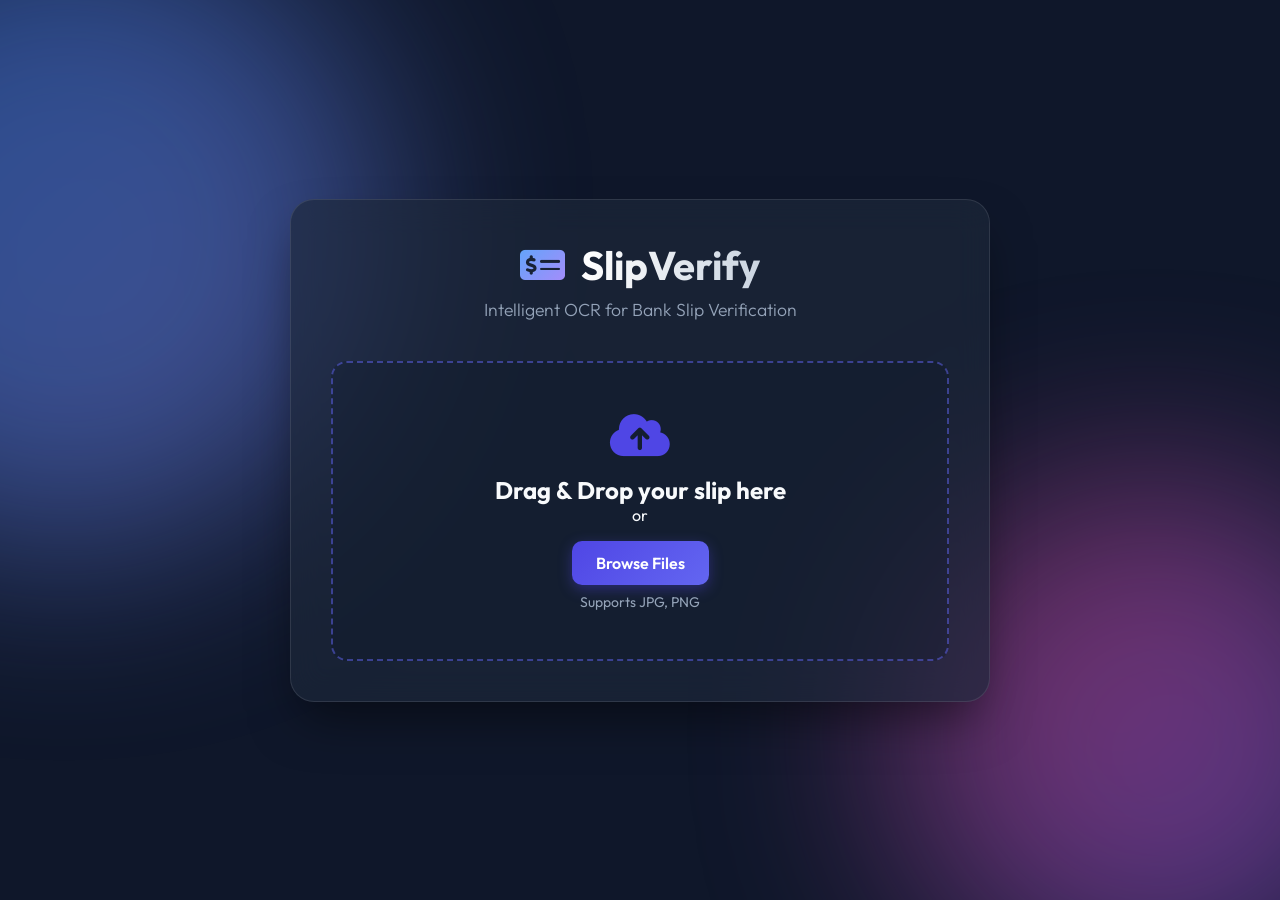
==== templates/index.html @ 1645282a "Initial commit: Slip Verification API and Dashboard" ====
<!DOCTYPE html>
<html lang="en">
<head>
    <meta charset="UTF-8">
    <meta name="viewport" content="width=device-width, initial-scale=1.0">
    <title>Slip Verification App</title>
    <!-- Modern font -->
    <link href="https://fonts.googleapis.com/css2?family=Outfit:wght@300;400;500;600;700&display=swap" rel="stylesheet">
    <!-- Font Awesome for Icons -->
    <link rel="stylesheet" href="https://cdnjs.cloudflare.com/ajax/libs/font-awesome/6.4.0/css/all.min.css">
    <!-- Custom CSS -->
    <link rel="stylesheet" href="/static/style.css">
</head>
<body>
    <div class="bg-orb orb-1"></div>
    <div class="bg-orb orb-2"></div>
    
    <div class="app-container glass-effect">
        <header>
            <div class="logo-area">
                <i class="fa-solid fa-money-check-dollar icon-logo"></i>
                <h1>SlipVerify</h1>
            </div>
            <p class="subtitle">Intelligent OCR for Bank Slip Verification</p>
        </header>

        <main>
            <div class="upload-section" id="upload-section">
                <div class="drop-zone" id="drop-zone">
                    <i class="fa-solid fa-cloud-arrow-up text-primary" style="font-size: 3rem; margin-bottom: 1rem;"></i>
                    <h2>Drag & Drop your slip here</h2>
                    <p>or</p>
                    <button class="btn btn-primary mt-3" id="browse-btn">Browse Files</button>
                    <input type="file" id="file-input" accept="image/*" hidden>
                    <p class="small text-muted mt-2">Supports JPG, PNG</p>
                </div>
            </div>

            <div class="preview-section hidden" id="preview-section">
                <div class="image-wrapper">
                    <img id="image-preview" src="" alt="Slip Preview">
                    <button class="btn-icon close-btn" id="remove-img-btn" title="Remove image">
                        <i class="fa-solid fa-xmark"></i>
                    </button>
                </div>
                <button class="btn btn-primary w-100 mt-4" id="analyze-btn">
                    <i class="fa-solid fa-wand-magic-sparkles me-2"></i>Analyze Receipt
                </button>
            </div>

            <div class="results-section hidden" id="results-section">
                <div class="loader-container hidden" id="loader">
                    <div class="typing-indicator">
                        <div class="typing-circle"></div>
                        <div class="typing-circle"></div>
                        <div class="typing-circle"></div>
                        <div class="typing-shadow"></div>
                        <div class="typing-shadow"></div>
                        <div class="typing-shadow"></div>
                    </div>
                    <p class="mt-3 text-muted">Scanning and extracting data...</p>
                </div>

                <div class="data-view hidden" id="data-view">
                    <div class="result-header">
                        <h3><i class="fa-solid fa-circle-check text-success me-2"></i> Verification Complete</h3>
                        <button class="btn btn-outline-sm" id="new-scan-btn">New Scan</button>
                    </div>

                    <div class="data-cards">
                        <div class="card">
                            <div class="card-icon"><i class="fa-solid fa-coins"></i></div>
                            <div class="card-content">
                                <span class="card-label">Amount</span>
                                <span class="card-value highlight-text" id="res-amount">-</span>
                            </div>
                        </div>

                        <div class="card">
                            <div class="card-icon"><i class="fa-regular fa-calendar"></i></div>
                            <div class="card-content">
                                <span class="card-label">Date & Time</span>
                                <span class="card-value" id="res-datetime">-</span>
                            </div>
                        </div>

                        <div class="card">
                            <div class="card-icon"><i class="fa-solid fa-hashtag"></i></div>
                            <div class="card-content">
                                <span class="card-label">Reference No.</span>
                                <span class="card-value text-mono" id="res-ref">-</span>
                            </div>
                        </div>

                        <div class="card">
                            <div class="card-icon"><i class="fa-solid fa-building-columns"></i></div>
                            <div class="card-content">
                                <span class="card-label">Sender Info</span>
                                <span class="card-value" id="res-sender">-</span>
                            </div>
                        </div>
                    </div>
                    
                    <!-- Optional raw text accordion -->
                    <div class="raw-data-section mt-4">
                        <details>
                            <summary>View Raw OCR Data</summary>
                            <pre id="raw-text" class="raw-text-box"></pre>
                        </details>
                    </div>
                </div>

                <div class="error-view hidden" id="error-view">
                    <div class="error-icon"><i class="fa-solid fa-triangle-exclamation"></i></div>
                    <h3>Processing Failed</h3>
                    <p id="error-message">Unable to read the slip.</p>
                    <button class="btn btn-outline mt-3" id="retry-btn">Try Again</button>
                </div>
            </div>
        </main>
    </div>

    <script src="/static/script.js"></script>
</body>
</html>
---- static/style.css ----
:root {
    --primary: #4f46e5;
    --primary-hover: #4338ca;
    --success: #10b981;
    --danger: #ef4444;
    --bg-dark: #0f172a;
    --panel-bg: rgba(30, 41, 59, 0.65);
    --panel-border: rgba(255, 255, 255, 0.1);
    --text-main: #f8fafc;
    --text-muted: #94a3b8;
    --card-bg: rgba(15, 23, 42, 0.5);
}

* {
    margin: 0;
    padding: 0;
    box-sizing: border-box;
}

body {
    font-family: 'Outfit', sans-serif;
    background-color: var(--bg-dark);
    color: var(--text-main);
    min-height: 100vh;
    display: flex;
    justify-content: center;
    align-items: center;
    overflow-x: hidden;
    position: relative;
}

/* Background Animations */
.bg-orb {
    position: fixed;
    border-radius: 50%;
    filter: blur(100px);
    z-index: -1;
    opacity: 0.5;
    animation: float 25s infinite alternate ease-in-out;
}

.orb-1 {
    width: 50vw;
    height: 50vw;
    background: linear-gradient(135deg, #3b82f6, #818cf8);
    top: -10%;
    left: -20%;
}

.orb-2 {
    width: 40vw;
    height: 40vw;
    background: linear-gradient(135deg, #ec4899, #8b5cf6);
    bottom: -10%;
    right: -10%;
    animation-delay: -5s;
}

@keyframes float {
    0% { transform: translate(0, 0) scale(1); }
    100% { transform: translate(100px, 50px) scale(1.1); }
}

/* Typography & Utilities */
h1, h2, h3 { font-weight: 700; }
.text-primary { color: var(--primary); }
.text-success { color: var(--success); }
.text-muted { color: var(--text-muted); }
.text-mono { font-family: monospace; letter-spacing: 1px; }
.small { font-size: 0.875rem; }
.mt-2 { margin-top: 0.5rem; }
.mt-3 { margin-top: 1rem; }
.mt-4 { margin-top: 1.5rem; }
.me-2 { margin-right: 0.5rem; }
.w-100 { width: 100%; }
.hidden { display: none !important; }

/* Main Container */
.app-container {
    width: 90%;
    max-width: 700px;
    margin: 2rem auto;
    padding: 2.5rem;
    border-radius: 24px;
    z-index: 10;
}

.glass-effect {
    background: var(--panel-bg);
    backdrop-filter: blur(16px);
    -webkit-backdrop-filter: blur(16px);
    border: 1px solid var(--panel-border);
    box-shadow: 0 25px 50px -12px rgba(0, 0, 0, 0.5);
}

/* Header */
header {
    text-align: center;
    margin-bottom: 2.5rem;
}

.logo-area {
    display: flex;
    align-items: center;
    justify-content: center;
    gap: 1rem;
    margin-bottom: 0.5rem;
}

.icon-logo {
    font-size: 2.5rem;
    background: linear-gradient(135deg, #60a5fa, #a78bfa);
    -webkit-background-clip: text;
    background-clip: text;
    color: transparent;
}

header h1 {
    font-size: 2.5rem;
    background: linear-gradient(to right, #ffffff, #cbd5e1);
    -webkit-background-clip: text;
    background-clip: text;
    color: transparent;
}

.subtitle {
    color: var(--text-muted);
    font-weight: 300;
    font-size: 1.1rem;
}

/* Drag & Drop Zone */
.drop-zone {
    border: 2px dashed rgba(99, 102, 241, 0.5);
    border-radius: 16px;
    padding: 3rem 2rem;
    text-align: center;
    transition: all 0.3s ease;
    cursor: pointer;
    background: rgba(15, 23, 42, 0.3);
}

.drop-zone:hover, .drop-zone.dragover {
    border-color: var(--primary);
    background: rgba(99, 102, 241, 0.1);
    transform: translateY(-2px);
}

/* Buttons */
.btn {
    padding: 0.75rem 1.5rem;
    border-radius: 10px;
    border: none;
    font-family: inherit;
    font-weight: 600;
    font-size: 1rem;
    cursor: pointer;
    transition: all 0.3s cubic-bezier(0.4, 0, 0.2, 1);
}

.btn-primary {
    background: linear-gradient(135deg, var(--primary), #6366f1);
    color: white;
    box-shadow: 0 4px 14px 0 rgba(79, 70, 229, 0.39);
}

.btn-primary:hover {
    box-shadow: 0 6px 20px rgba(79, 70, 229, 0.5);
    transform: translateY(-2px);
}

.btn-outline {
    background: transparent;
    border: 1px solid var(--panel-border);
    color: var(--text-main);
}

.btn-outline:hover {
    background: rgba(255, 255, 255, 0.1);
}

.btn-outline-sm {
    padding: 0.5rem 1rem;
    font-size: 0.85rem;
    border-radius: 8px;
    background: rgba(255, 255, 255, 0.1);
    border: 1px solid rgba(255, 255, 255, 0.2);
    color: var(--text-main);
    cursor: pointer;
    transition: all 0.2s;
}

.btn-outline-sm:hover {
    background: rgba(255, 255, 255, 0.2);
}

.btn-icon {
    background: rgba(15, 23, 42, 0.8);
    color: white;
    border: none;
    width: 36px;
    height: 36px;
    border-radius: 50%;
    cursor: pointer;
    display: flex;
    align-items: center;
    justify-content: center;
    transition: all 0.2s;
    backdrop-filter: blur(4px);
}

.btn-icon:hover {
    background: var(--danger);
    transform: scale(1.1);
}

/* Preview Section */
.image-wrapper {
    position: relative;
    border-radius: 12px;
    padding: 0.5rem;
    background: var(--card-bg);
    border: 1px solid var(--panel-border);
    display: inline-block;
    max-width: 100%;
}

#image-preview {
    max-width: 100%;
    max-height: 350px;
    border-radius: 8px;
    object-fit: contain;
    display: block;
}

.close-btn {
    position: absolute;
    top: -10px;
    right: -10px;
    box-shadow: 0 4px 6px -1px rgba(0, 0, 0, 0.1);
}

/* Results section */
.results-section {
    animation: fadeIn 0.4s ease-out forwards;
}

@keyframes fadeIn {
    from { opacity: 0; transform: translateY(10px); }
    to { opacity: 1; transform: translateY(0); }
}

.result-header {
    display: flex;
    justify-content: space-between;
    align-items: center;
    margin-bottom: 2rem;
    padding-bottom: 1rem;
    border-bottom: 1px solid var(--panel-border);
}

.data-cards {
    display: grid;
    grid-template-columns: repeat(auto-fit, minmax(250px, 1fr));
    gap: 1.5rem;
}

.card {
    background: var(--card-bg);
    border: 1px solid var(--panel-border);
    border-radius: 16px;
    padding: 1.5rem;
    display: flex;
    align-items: flex-start;
    gap: 1rem;
    transition: transform 0.3s ease;
}

.card:hover {
    transform: translateY(-3px);
    background: rgba(30, 41, 59, 0.7);
    border-color: rgba(99, 102, 241, 0.3);
}

.card-icon {
    background: linear-gradient(135deg, rgba(99, 102, 241, 0.2), rgba(168, 85, 247, 0.2));
    color: #a78bfa;
    width: 48px;
    height: 48px;
    border-radius: 12px;
    display: flex;
    align-items: center;
    justify-content: center;
    font-size: 1.25rem;
    flex-shrink: 0;
}

.card-content {
    display: flex;
    flex-direction: column;
    gap: 0.25rem;
}

.card-label {
    font-size: 0.8rem;
    text-transform: uppercase;
    letter-spacing: 0.5px;
    color: var(--text-muted);
}

.card-value {
    font-size: 1.2rem;
    font-weight: 500;
    word-break: break-word;
}

.highlight-text {
    font-size: 1.5rem;
    font-weight: 700;
    color: var(--success);
    text-shadow: 0 0 10px rgba(16, 185, 129, 0.2);
}

/* Error View */
.error-view {
    text-align: center;
    padding: 2rem;
    background: rgba(239, 68, 68, 0.05);
    border: 1px solid rgba(239, 68, 68, 0.2);
    border-radius: 16px;
}

.error-icon {
    font-size: 3rem;
    color: var(--danger);
    margin-bottom: 1rem;
}

/* Loader custom animation */
.loader-container {
    display: flex;
    flex-direction: column;
    align-items: center;
    justify-content: center;
    padding: 3rem 0;
}

.typing-indicator {
    display: flex;
    gap: 10px;
    justify-content: center;
}

.typing-circle {
    width: 12px;
    height: 12px;
    background: var(--primary);
    border-radius: 50%;
    animation: typing 1.2s infinite ease-in-out;
}

.typing-circle:nth-child(1) { animation-delay: 0s; }
.typing-circle:nth-child(2) { animation-delay: 0.2s; background: #818cf8; }
.typing-circle:nth-child(3) { animation-delay: 0.4s; background: #c084fc; }

@keyframes typing {
    0%, 100% { transform: scale(1); opacity: 0.5; }
    50% { transform: scale(1.5); opacity: 1; }
}

/* details/summary for raw text */
details {
    background: rgba(0, 0, 0, 0.2);
    border: 1px solid var(--panel-border);
    border-radius: 8px;
    padding: 1rem;
}

summary {
    cursor: pointer;
    color: var(--text-muted);
    font-weight: 500;
    user-select: none;
    outline: none;
}

.raw-text-box {
    margin-top: 1rem;
    padding: 1rem;
    background: #000;
    border-radius: 6px;
    color: #4ade80;
    font-family: monospace;
    font-size: 0.85rem;
    overflow-x: auto;
    white-space: pre-wrap;
}
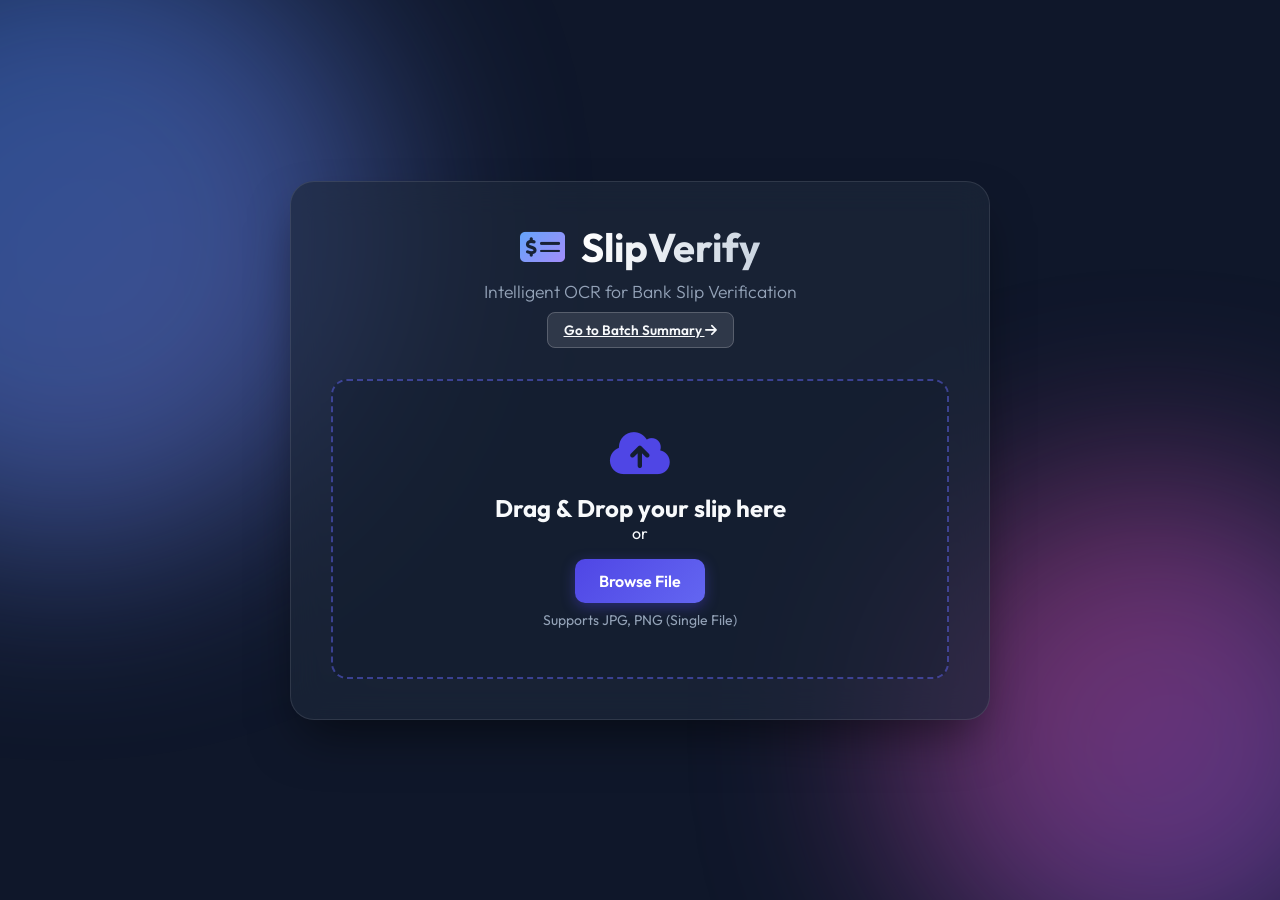
==== commit 00fbec81: "." ====
--- a/templates/index.html
+++ b/templates/index.html
@@ -1,5 +1,6 @@
 <!DOCTYPE html>
 <html lang="en">
+
 <head>
     <meta charset="UTF-8">
     <meta name="viewport" content="width=device-width, initial-scale=1.0">
@@ -11,10 +12,11 @@
     <!-- Custom CSS -->
     <link rel="stylesheet" href="/static/style.css">
 </head>
+
 <body>
     <div class="bg-orb orb-1"></div>
     <div class="bg-orb orb-2"></div>
-    
+
     <div class="app-container glass-effect">
         <header>
             <div class="logo-area">
@@ -22,24 +24,28 @@
                 <h1>SlipVerify</h1>
             </div>
             <p class="subtitle">Intelligent OCR for Bank Slip Verification</p>
+            <div style="margin-top: 1rem;"><a href="/summary" class="btn btn-outline-sm">Go to Batch Summary <i
+                        class="fa-solid fa-arrow-right ms-2"></i></a></div>
         </header>
 
         <main>
             <div class="upload-section" id="upload-section">
                 <div class="drop-zone" id="drop-zone">
-                    <i class="fa-solid fa-cloud-arrow-up text-primary" style="font-size: 3rem; margin-bottom: 1rem;"></i>
+                    <i class="fa-solid fa-cloud-arrow-up text-primary"
+                        style="font-size: 3rem; margin-bottom: 1rem;"></i>
                     <h2>Drag & Drop your slip here</h2>
                     <p>or</p>
-                    <button class="btn btn-primary mt-3" id="browse-btn">Browse Files</button>
+                    <button class="btn btn-primary mt-3" id="browse-btn">Browse File</button>
                     <input type="file" id="file-input" accept="image/*" hidden>
-                    <p class="small text-muted mt-2">Supports JPG, PNG</p>
+                    <p class="small text-muted mt-2">Supports JPG, PNG (Single File)</p>
                 </div>
             </div>
 
             <div class="preview-section hidden" id="preview-section">
-                <div class="image-wrapper">
-                    <img id="image-preview" src="" alt="Slip Preview">
-                    <button class="btn-icon close-btn" id="remove-img-btn" title="Remove image">
+                <div class="image-wrapper" style="text-align: center;">
+                    <img id="image-preview" src="" alt="Slip Preview" style="max-height: 400px; border-radius: 8px;">
+                    <button class="btn-icon close-btn" id="remove-img-btn" title="Remove image"
+                        style="position: absolute; top: 10px; right: 10px;">
                         <i class="fa-solid fa-xmark"></i>
                     </button>
                 </div>
@@ -54,9 +60,6 @@
                         <div class="typing-circle"></div>
                         <div class="typing-circle"></div>
                         <div class="typing-circle"></div>
-                        <div class="typing-shadow"></div>
-                        <div class="typing-shadow"></div>
-                        <div class="typing-shadow"></div>
                     </div>
                     <p class="mt-3 text-muted">Scanning and extracting data...</p>
                 </div>
@@ -93,14 +96,24 @@
                         </div>
 
                         <div class="card">
-                            <div class="card-icon"><i class="fa-solid fa-building-columns"></i></div>
+                            <div class="card-icon" style="color:var(--primary);"><i
+                                    class="fa-solid fa-arrow-right-to-bracket"></i></div>
                             <div class="card-content">
                                 <span class="card-label">Sender Info</span>
                                 <span class="card-value" id="res-sender">-</span>
                             </div>
                         </div>
+
+                        <div class="card">
+                            <div class="card-icon" style="color:var(--success);"><i
+                                    class="fa-solid fa-arrow-right-from-bracket"></i></div>
+                            <div class="card-content">
+                                <span class="card-label">Receiver Info</span>
+                                <span class="card-value" id="res-receiver">-</span>
+                            </div>
+                        </div>
                     </div>
-                    
+
                     <!-- Optional raw text accordion -->
                     <div class="raw-data-section mt-4">
                         <details>
@@ -122,4 +135,5 @@
 
     <script src="/static/script.js"></script>
 </body>
-</html>
+
+</html>
--- a/static/style.css
+++ b/static/style.css
@@ -57,23 +57,66 @@
 }
 
 @keyframes float {
-    0% { transform: translate(0, 0) scale(1); }
-    100% { transform: translate(100px, 50px) scale(1.1); }
+    0% {
+        transform: translate(0, 0) scale(1);
+    }
+
+    100% {
+        transform: translate(100px, 50px) scale(1.1);
+    }
 }
 
 /* Typography & Utilities */
-h1, h2, h3 { font-weight: 700; }
-.text-primary { color: var(--primary); }
-.text-success { color: var(--success); }
-.text-muted { color: var(--text-muted); }
-.text-mono { font-family: monospace; letter-spacing: 1px; }
-.small { font-size: 0.875rem; }
-.mt-2 { margin-top: 0.5rem; }
-.mt-3 { margin-top: 1rem; }
-.mt-4 { margin-top: 1.5rem; }
-.me-2 { margin-right: 0.5rem; }
-.w-100 { width: 100%; }
-.hidden { display: none !important; }
+h1,
+h2,
+h3 {
+    font-weight: 700;
+}
+
+.text-primary {
+    color: var(--primary);
+}
+
+.text-success {
+    color: var(--success);
+}
+
+.text-muted {
+    color: var(--text-muted);
+}
+
+.text-mono {
+    font-family: monospace;
+    letter-spacing: 1px;
+}
+
+.small {
+    font-size: 0.875rem;
+}
+
+.mt-2 {
+    margin-top: 0.5rem;
+}
+
+.mt-3 {
+    margin-top: 1rem;
+}
+
+.mt-4 {
+    margin-top: 1.5rem;
+}
+
+.me-2 {
+    margin-right: 0.5rem;
+}
+
+.w-100 {
+    width: 100%;
+}
+
+.hidden {
+    display: none !important;
+}
 
 /* Main Container */
 .app-container {
@@ -140,7 +183,8 @@
     background: rgba(15, 23, 42, 0.3);
 }
 
-.drop-zone:hover, .drop-zone.dragover {
+.drop-zone:hover,
+.drop-zone.dragover {
     border-color: var(--primary);
     background: rgba(99, 102, 241, 0.1);
     transform: translateY(-2px);
@@ -246,8 +290,15 @@
 }
 
 @keyframes fadeIn {
-    from { opacity: 0; transform: translateY(10px); }
-    to { opacity: 1; transform: translateY(0); }
+    from {
+        opacity: 0;
+        transform: translateY(10px);
+    }
+
+    to {
+        opacity: 1;
+        transform: translateY(0);
+    }
 }
 
 .result-header {
@@ -359,13 +410,32 @@
     animation: typing 1.2s infinite ease-in-out;
 }
 
-.typing-circle:nth-child(1) { animation-delay: 0s; }
-.typing-circle:nth-child(2) { animation-delay: 0.2s; background: #818cf8; }
-.typing-circle:nth-child(3) { animation-delay: 0.4s; background: #c084fc; }
+.typing-circle:nth-child(1) {
+    animation-delay: 0s;
+}
+
+.typing-circle:nth-child(2) {
+    animation-delay: 0.2s;
+    background: #818cf8;
+}
+
+.typing-circle:nth-child(3) {
+    animation-delay: 0.4s;
+    background: #c084fc;
+}
 
 @keyframes typing {
-    0%, 100% { transform: scale(1); opacity: 0.5; }
-    50% { transform: scale(1.5); opacity: 1; }
+
+    0%,
+    100% {
+        transform: scale(1);
+        opacity: 0.5;
+    }
+
+    50% {
+        transform: scale(1.5);
+        opacity: 1;
+    }
 }
 
 /* details/summary for raw text */
@@ -395,3 +465,105 @@
     overflow-x: auto;
     white-space: pre-wrap;
 }
+
+/* Multi-file Image Gallery */
+.image-gallery-wrapper {
+    display: grid;
+    grid-template-columns: repeat(auto-fill, minmax(120px, 1fr));
+    gap: 1rem;
+    max-height: 400px;
+    overflow-y: auto;
+    padding: 0.5rem;
+}
+
+.gallery-item {
+    position: relative;
+    border-radius: 8px;
+    overflow: hidden;
+    background: var(--card-bg);
+    border: 1px solid var(--panel-border);
+    aspect-ratio: 1;
+}
+
+.gallery-item img {
+    width: 100%;
+    height: 100%;
+    object-fit: cover;
+    display: block;
+}
+
+.gallery-item .remove-btn {
+    position: absolute;
+    top: 5px;
+    right: 5px;
+    width: 24px;
+    height: 24px;
+    background: var(--danger);
+    color: white;
+    border: none;
+    border-radius: 50%;
+    cursor: pointer;
+    display: flex;
+    align-items: center;
+    justify-content: center;
+    font-size: 12px;
+}
+
+/* Slips List */
+.slips-list {
+    display: flex;
+    flex-direction: column;
+    gap: 1rem;
+}
+
+.slip-result-card {
+    background: rgba(15, 23, 42, 0.4);
+    border: 1px solid var(--panel-border);
+    border-radius: 12px;
+    padding: 1rem;
+    display: flex;
+    flex-direction: column;
+    gap: 0.5rem;
+}
+
+.slip-result-header {
+    display: flex;
+    justify-content: space-between;
+    align-items: center;
+    border-bottom: 1px solid rgba(255, 255, 255, 0.05);
+    padding-bottom: 0.5rem;
+}
+
+.badge {
+    padding: 0.25rem 0.6rem;
+    border-radius: 9999px;
+    font-size: 0.75rem;
+    font-weight: 600;
+}
+
+.badge-income {
+    background: rgba(16, 185, 129, 0.2);
+    color: var(--success);
+}
+
+.badge-expense {
+    background: rgba(239, 68, 68, 0.2);
+    color: var(--danger);
+}
+
+.badge-error {
+    background: rgba(245, 158, 11, 0.2);
+    color: #f59e0b;
+}
+
+.slip-result-details {
+    display: grid;
+    grid-template-columns: 1fr 1fr;
+    gap: 0.5rem;
+    font-size: 0.9rem;
+}
+
+.slip-result-error {
+    color: var(--danger);
+    font-size: 0.9rem;
+}
